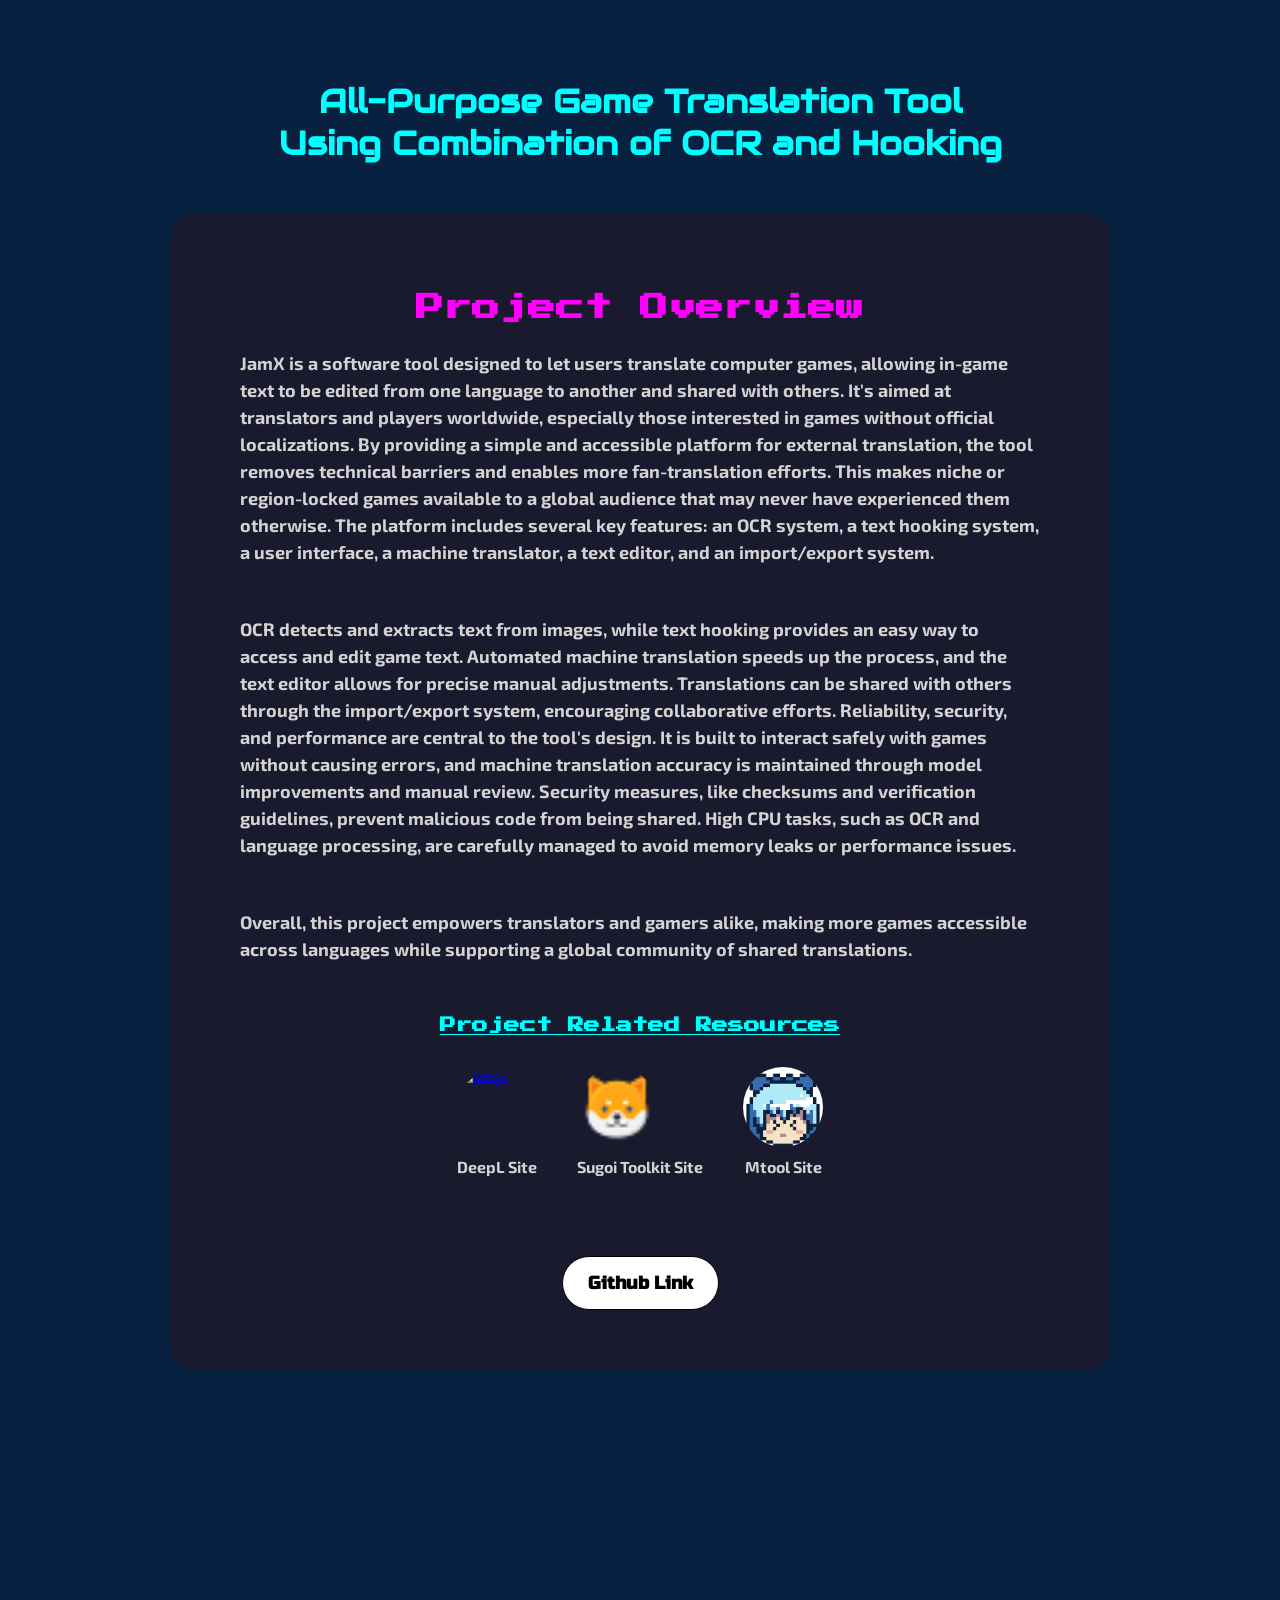
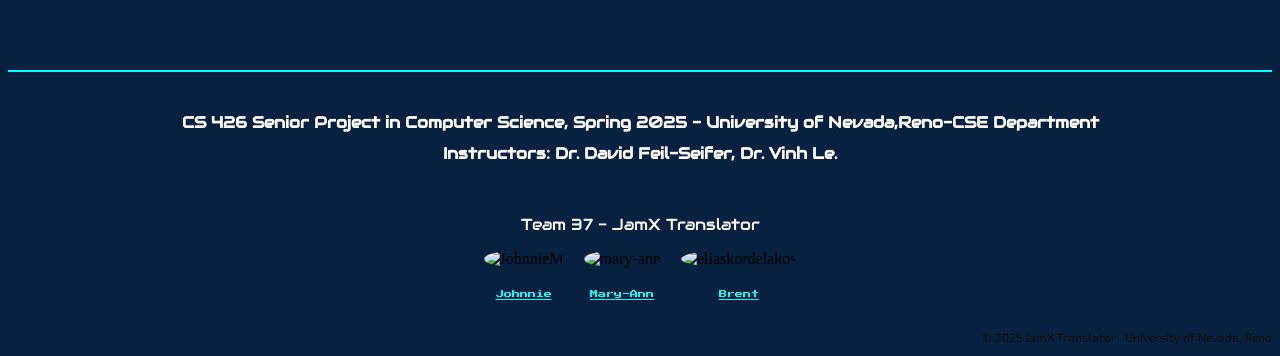
==== website/about.html @ 9e097b31 "Merge branch 'main' of https://github.com/JohnnieM-CS426/GameTranslationTool" ====
<!doctype html>
<html lang="en">
  <head>
    <meta charset="UTF-8" />
    <meta name="viewport" content="width=device-width, initial-scale=1.0" />
    <link rel="stylesheet" href="css/about.css" />
    <link
      href="https://fonts.googleapis.com/css2?family=Press+Start+2P&display=swap"
      rel="stylesheet"
    />
    <link
      href="https://fonts.googleapis.com/css2?family=Audiowide&display=swap"
      rel="stylesheet"
    />
    <link
      href="https://fonts.googleapis.com/css2?family=Russo+One&display=swap"
      rel="stylesheet"
    />
    <link
      href="https://fonts.googleapis.com/css2?family=Exo+2:wght@400;600&display=swap"
      rel="stylesheet"
    />
    <title>JamX Translator About Page</title>
  </head>
  <body>
    <h1 class="mainheading">
      <strong
        >All-Purpose Game Translation Tool <br />Using Combination of OCR and
        Hooking</strong>
    </h1>
    
    <div class="description-container">
      <h3><strong>Project Overview</strong></h3>
      <p class="description">
        JamX is a software tool designed to let users translate computer games,
        allowing in-game text to be edited from one language to another and
        shared with others. It's aimed at translators and players worldwide,
        especially those interested in games without official localizations. By
        providing a simple and accessible platform for external translation, the
        tool removes technical barriers and enables more fan-translation
        efforts. This makes niche or region-locked games available to a global
        audience that may never have experienced them otherwise. The platform
        includes several key features: an OCR system, a text hooking system, a
        user interface, a machine translator, a text editor, and an
        import/export system.
      </p>

      <p class="description">
        OCR detects and extracts text from images, while text hooking provides
        an easy way to access and edit game text. Automated machine translation
        speeds up the process, and the text editor allows for precise manual
        adjustments. Translations can be shared with others through the
        import/export system, encouraging collaborative efforts. Reliability,
        security, and performance are central to the tool's design. It is built
        to interact safely with games without causing errors, and machine
        translation accuracy is maintained through model improvements and manual
        review. Security measures, like checksums and verification guidelines,
        prevent malicious code from being shared. High CPU tasks, such as OCR
        and language processing, are carefully managed to avoid memory leaks or
        performance issues.
      </p>
      <p class="description">
        Overall, this project empowers translators and gamers alike, making more
        games accessible across languages while supporting a global community of
        shared translations.
      </p>
      <h4 class="resources">Project Related Resources</h4>
      <div class="grid">
        <div>
          <a href="https://www.deepl.com/en/translator" target="_blank">
            <img
              src="https://www.deepl.com/img/logo/deepl-logo-blue.svg"
              alt="deepl"
            />
          </a>
          <p>DeepL Site</p>
        </div>
        <div>
          <a href="https://sugoitoolkit.com/" target="_blank">
            <img
              src="[data-uri]
            LQIQodusFhY6n9AiFjDOlT6iGw3TqfNliC/
            REMtC3melzgO6eQkaooGp4FKyYgWIl6JdH80YqQrqyFBIyb35/+CHWNMR+QTDZNEZfNG5lmTM9XV17AzQuu
            CjG4LnXVgKwVZVgWqIlSZsvqrHq4BGMsutyAACILbJWMMqnUPX9NPYOdrBnnb5pBdzwyO6UcP3zhNgQWQi6IQOQQMUirMHi4xpscKGvy43x+4gepIebwc7hZL
            GqaU06KQIQ0pDmN9ty9Y4ch1i8J1I8oxFu/6nDMF+amuo6iuTxxzEc1+Xt7EcjWnlHcfFrrj954Elknl57JfNGJSdixCKSHiyLaMJ01Mezq1zckz+WN9AWTuLEgmRC98AAAAAElFTkSuQmCC"
              alt="Sugoi Toolkit photo"
            />
          </a>
          <p>Sugoi Toolkit Site</p>
        </div>
        <div>
          <a href="https://mtool.app/?lang=en" target="_blank">
            <img
              src="[data-uri]"
              alt="MTool photo"
            />
          </a>
          <p>Mtool Site</p>
        </div>
      </div>
      <button>Github Link</button>
    </div>

    <hr />
    <h2 class="subheading">
      CS 426 Senior Project in Computer Science, Spring 2025 - University of
      Nevada,Reno-CSE Department
    </h2>
    <h2 class="subheading1">
      <strong
        >Instructors: Dr. David Feil-Seifer, Dr. Vinh Le.
      </strong>
    </h2>
    <p class="team-number">Team 37 - JamX Translator</p>
    <div class="team-members">
      <div class="member">
        <img
          src="https://avatars.githubusercontent.com/u/104628122?v=4"
          alt="JohnnieM"
          width="100"
          height="100"
        />
        <p>
          <a href="https://github.com/JohnnieM-CS426">Johnnie</a>
        </p>
      </div>

      <div class="member">
        <img
          src="https://avatars.githubusercontent.com/u/52412313?v=4"
          alt="mary-ann"
          width="100"
          height="100"
        />
        <p>
          <a href="https://github.com/1107-Mary-Ann-Affo">Mary-Ann</a>
        </p>
      </div>

      <div class="member">
        <img
          src="https://avatars.githubusercontent.com/u/105803907?v=4"
          alt="eliaskordelakos"
          width="100"
          height="100"
        />
        <p><a href="https://github.com/1001-Galela-Amiel">Brent</a></p>
      </div>
    </div>
    <footer>
      <p>© 2025 JamX Translator · University of Nevada, Reno</p>
    </footer>
    <script src ="js/script.js"></script>
  </body>
</html>
---- website/css/about.css ----
body {
        background-color: #082140;
        max-width: 100%;
      }

      .mainheading {
        text-align: center;
        color: #00ffff;
        font-size: 33px;
        margin-top: 80px;
        margin-bottom: 10px;
        font-family: "Audiowide", cursive;
        position: sticky;
      }

      .subheading {
        text-align: center;
        color: white;
        font-size: 16px;
        margin-top: 40px;
        margin-bottom: 10px;
        font-family: "Audiowide", cursive;
      }

      .subheading1 {
        text-align: center;
        color: white;
        font-size: 16px;
        margin-top: 10px;
        margin-bottom: 50px;
        font-family: "Audiowide", cursive;
      }

      .description {
        color: #d3d3d3;
        font-size: 18px;
        font-weight: bold;
        margin: 20px auto 0 auto;
        max-width: 800px;
        padding: 0 20px;
        line-height: 1.5;
        font-family: "Exo 2", sans-serif;
      }

      .description-container {
        justify-content: center;
        background-color: #1a1a2e;
        border-radius: 25px;
        margin: 50px auto;
        padding: 30px 20px;
        max-width: 900px;
        margin-top: 50px;
      }

      .description-container p {
        margin-bottom: 50px;
      }

      .description-container h3 {
        margin-top: 50px;
        text-align: center;
        color: #ff00ff;
        font-family: "Press Start 2P", cursive;
        text-align: center;
        font-size: 28px;
      }

      button {
        padding: 15px 25px;
        margin: 30px auto;
        display: block;
        border: 1px solid black;
        border-radius: 35px;
        background: white;
        color: black;
        font-size: 18px;
        max-height: 100px;
        font-weight: bold;
        font-family: "Russo One", sans-serif;
      }

      button:hover {
        transition: all 150ms ease-in-out;
        cursor: pointer;
        background: black;
        color: #ff00ff;
      }

      .heading {
        color: white;
        text-align: center;
      }

      .team-members {
        display: flex;
        flex-wrap: wrap;
        justify-content: center;
        margin-top: 15px;
        gap: 20px;
      }

      .member {
        text-align: center;
      }

      .member img {
        border-radius: 50%;
        width: 40px;
        height: 40px;
        object-fit: cover;
        margin-top: 0px;
      }

      .team-members a {
        color: #00ffff;
        font-size: 8px;
        margin-top: 10px;
        font-family: "Press Start 2P", cursive;
      }

      a:hover {
        color: #ff00ff;
      }

      .resources {
        text-align: center;
        text-decoration: underline;
        color: #00ffff;
        font-size: 16px;
        margin-top: 50px auto;
        margin-bottom: 30px;
        font-family: "Press Start 2P", cursive;
        line-height: 1.5;
      }

      .grid {
        display: flex;
        flex-wrap: wrap;
        justify-content: center;
        gap: 40px;
      }

      .grid p {
        text-align: center;
        color: #d3d3d3;
        font-weight: bold;
        margin-top: 10px;
        font-family: "Exo 2", sans-serif;
      }

      .grid img {
        width: 80px;
        height: 80px;
        object-fit: cover;
        border-radius: 50%;
        display: block;
      }

      .description-container img:hover {
        transform: scale(1.2);
        transition: all 150ms ease-in-out;
        cursor: pointer;
      }

      footer {
        text-align: right;
        color: rgb(16, 15, 15);
        font-size: 12px;
        font-family: "Exo 2", sans-serif;
      }

      hr {
        border: 1px solid #00ffff;
        margin-top: 300px;
      }

      .team-number {
        text-align: center;
        color: white;
        font-size: 16px;
        margin-top: 50px;
        margin-bottom: 10px;
        font-family: "Audiowide", cursive;
      }
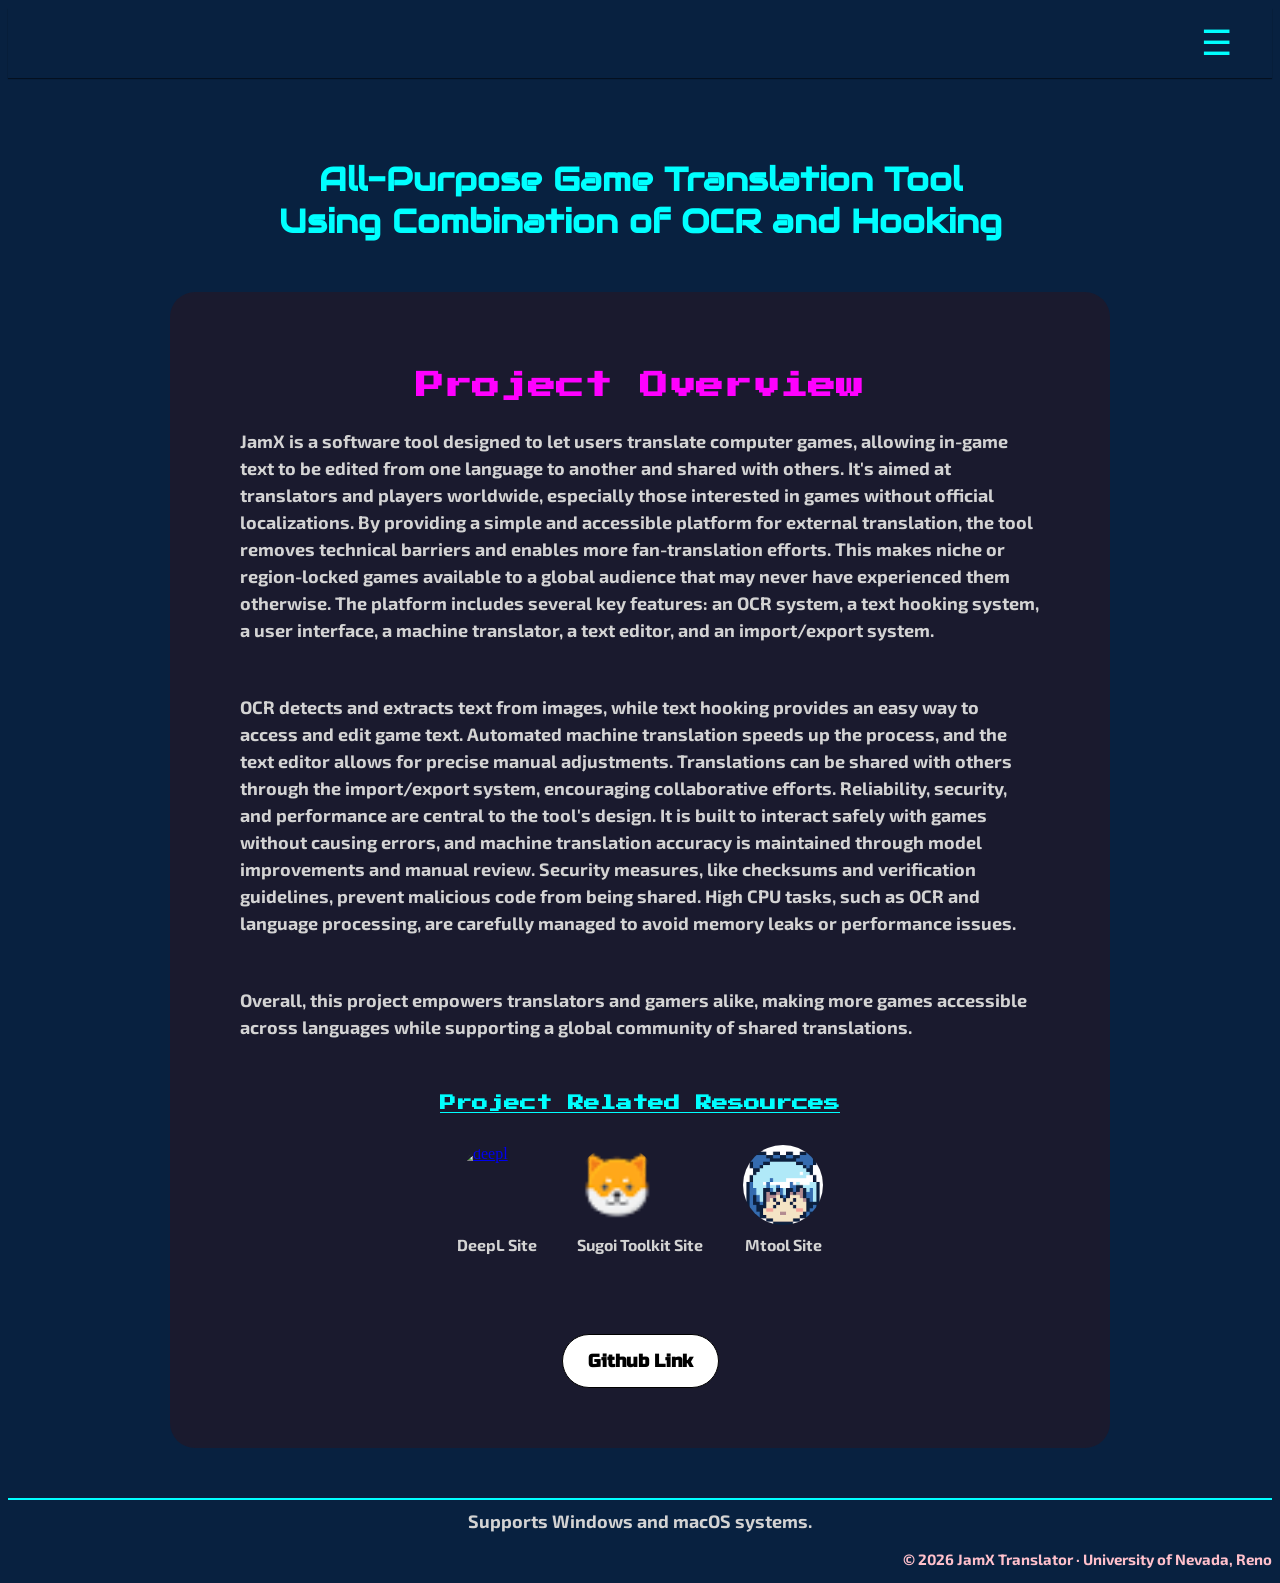
==== commit d883c0a5: "Text to speech feature, ocr options feature for better interface presentation, updates in mac captur" ====
--- a/website/about.html
+++ b/website/about.html
@@ -23,6 +23,15 @@
     <title>JamX Translator About Page</title>
   </head>
   <body>
+   <nav>
+    <div class="menu">
+      <button class="menu-btn" onclick="toggleMenu()">☰</button>
+      <div class="menu-content">
+        <a href="index.html">Home</a>
+        <a href="download.html">Download</a>
+        <a href="about.html">About</a>
+      </div>
+    </div></nav>
     <h1 class="mainheading">
       <strong
         >All-Purpose Game Translation Tool <br />Using Combination of OCR and
@@ -120,57 +129,13 @@
           <p>Mtool Site</p>
         </div>
       </div>
-      <button>Github Link</button>
+      <button class ="github-button">Github Link</button>
     </div>
 
-    <hr />
-    <h2 class="subheading">
-      CS 426 Senior Project in Computer Science, Spring 2025 - University of
-      Nevada,Reno-CSE Department
-    </h2>
-    <h2 class="subheading1">
-      <strong
-        >Instructors: Dr. David Feil-Seifer, Dr. Vinh Le.
-      </strong>
-    </h2>
-    <p class="team-number">Team 37 - JamX Translator</p>
-    <div class="team-members">
-      <div class="member">
-        <img
-          src="https://avatars.githubusercontent.com/u/104628122?v=4"
-          alt="JohnnieM"
-          width="100"
-          height="100"
-        />
-        <p>
-          <a href="https://github.com/JohnnieM-CS426">Johnnie</a>
-        </p>
-      </div>
-
-      <div class="member">
-        <img
-          src="https://avatars.githubusercontent.com/u/52412313?v=4"
-          alt="mary-ann"
-          width="100"
-          height="100"
-        />
-        <p>
-          <a href="https://github.com/1107-Mary-Ann-Affo">Mary-Ann</a>
-        </p>
-      </div>
-
-      <div class="member">
-        <img
-          src="https://avatars.githubusercontent.com/u/105803907?v=4"
-          alt="eliaskordelakos"
-          width="100"
-          height="100"
-        />
-        <p><a href="https://github.com/1001-Galela-Amiel">Brent</a></p>
-      </div>
-    </div>
+   <hr />
+   <h2 class="support2">Supports Windows and macOS systems.</h2>
     <footer>
-      <p>© 2025 JamX Translator · University of Nevada, Reno</p>
+      <p>© 2026 JamX Translator · University of Nevada, Reno</p>
     </footer>
     <script src ="js/script.js"></script>
   </body>
--- a/website/css/about.css
+++ b/website/css/about.css
@@ -1,186 +1,220 @@
-
-      body {
-        background-color: #082140;
-        max-width: 100%;
-      }
-
-      .mainheading {
-        text-align: center;
-        color: #00ffff;
-        font-size: 33px;
-        margin-top: 80px;
-        margin-bottom: 10px;
-        font-family: "Audiowide", cursive;
-        position: sticky;
-      }
-
-      .subheading {
-        text-align: center;
-        color: white;
-        font-size: 16px;
-        margin-top: 40px;
-        margin-bottom: 10px;
-        font-family: "Audiowide", cursive;
-      }
-
-      .subheading1 {
-        text-align: center;
-        color: white;
-        font-size: 16px;
-        margin-top: 10px;
-        margin-bottom: 50px;
-        font-family: "Audiowide", cursive;
-      }
-
-      .description {
-        color: #d3d3d3;
-        font-size: 18px;
-        font-weight: bold;
-        margin: 20px auto 0 auto;
-        max-width: 800px;
-        padding: 0 20px;
-        line-height: 1.5;
-        font-family: "Exo 2", sans-serif;
-      }
-
-      .description-container {
-        justify-content: center;
-        background-color: #1a1a2e;
-        border-radius: 25px;
-        margin: 50px auto;
-        padding: 30px 20px;
-        max-width: 900px;
-        margin-top: 50px;
-      }
-
-      .description-container p {
-        margin-bottom: 50px;
-      }
-
-      .description-container h3 {
-        margin-top: 50px;
-        text-align: center;
-        color: #ff00ff;
-        font-family: "Press Start 2P", cursive;
-        text-align: center;
-        font-size: 28px;
-      }
-
-      button {
-        padding: 15px 25px;
-        margin: 30px auto;
-        display: block;
-        border: 1px solid black;
-        border-radius: 35px;
-        background: white;
-        color: black;
-        font-size: 18px;
-        max-height: 100px;
-        font-weight: bold;
-        font-family: "Russo One", sans-serif;
-      }
-
-      button:hover {
-        transition: all 150ms ease-in-out;
-        cursor: pointer;
-        background: black;
-        color: #ff00ff;
-      }
-
-      .heading {
-        color: white;
-        text-align: center;
-      }
-
-      .team-members {
-        display: flex;
-        flex-wrap: wrap;
-        justify-content: center;
-        margin-top: 15px;
-        gap: 20px;
-      }
-
-      .member {
-        text-align: center;
-      }
-
-      .member img {
-        border-radius: 50%;
-        width: 40px;
-        height: 40px;
-        object-fit: cover;
-        margin-top: 0px;
-      }
-
-      .team-members a {
-        color: #00ffff;
-        font-size: 8px;
-        margin-top: 10px;
-        font-family: "Press Start 2P", cursive;
-      }
-
-      a:hover {
-        color: #ff00ff;
-      }
-
-      .resources {
-        text-align: center;
-        text-decoration: underline;
-        color: #00ffff;
-        font-size: 16px;
-        margin-top: 50px auto;
-        margin-bottom: 30px;
-        font-family: "Press Start 2P", cursive;
-        line-height: 1.5;
-      }
-
-      .grid {
-        display: flex;
-        flex-wrap: wrap;
-        justify-content: center;
-        gap: 40px;
-      }
-
-      .grid p {
-        text-align: center;
-        color: #d3d3d3;
-        font-weight: bold;
-        margin-top: 10px;
-        font-family: "Exo 2", sans-serif;
-      }
-
-      .grid img {
-        width: 80px;
-        height: 80px;
-        object-fit: cover;
-        border-radius: 50%;
-        display: block;
-      }
-
-      .description-container img:hover {
-        transform: scale(1.2);
-        transition: all 150ms ease-in-out;
-        cursor: pointer;
-      }
-
-      footer {
-        text-align: right;
-        color: rgb(16, 15, 15);
-        font-size: 12px;
-        font-family: "Exo 2", sans-serif;
-      }
-
-      hr {
-        border: 1px solid #00ffff;
-        margin-top: 300px;
-      }
-
-      .team-number {
-        text-align: center;
-        color: white;
-        font-size: 16px;
-        margin-top: 50px;
-        margin-bottom: 10px;
-        font-family: "Audiowide", cursive;
-      }
- +body {
+  background-color: #082140;
+  max-width: 100%;
+}
+
+.mainheading {
+  text-align: center;
+  color: #00ffff;
+  font-size: 33px;
+  margin-top: 80px;
+  margin-bottom: 10px;
+  font-family: "Audiowide", cursive;
+  position: sticky;
+}
+
+.description {
+  color: #d3d3d3;
+  font-size: 18px;
+  font-weight: bold;
+  margin: 20px auto 0 auto;
+  max-width: 800px;
+  padding: 0 20px;
+  line-height: 1.5;
+  font-family: "Exo 2", sans-serif;
+}
+
+.description-container {
+  justify-content: center;
+  background-color: #1a1a2e;
+  border-radius: 25px;
+  margin: 50px auto;
+  padding: 30px 20px;
+  max-width: 900px;
+  margin-top: 50px;
+}
+
+.description-container p {
+  margin-bottom: 50px;
+}
+
+.description-container h3 {
+  margin-top: 50px;
+  text-align: center;
+  color: #ff00ff;
+  font-family: "Press Start 2P", cursive;
+  text-align: center;
+  font-size: 28px;
+}
+
+.github-button {
+  padding: 15px 25px;
+  margin: 30px auto;
+  display: block;
+  border: 1px solid black;
+  border-radius: 35px;
+  background: white;
+  color: black;
+  font-size: 18px;
+  max-height: 100px;
+  font-weight: bold;
+  font-family: "Russo One", sans-serif;
+}
+
+.github-button:hover {
+  transition: all 150ms ease-in-out;
+  cursor: pointer;
+  background: black;
+  color: #ff00ff;
+}
+
+.heading {
+  color: white;
+  text-align: center;
+}
+
+a:hover {
+  color: #ff00ff;
+}
+
+.resources {
+  text-align: center;
+  text-decoration: underline;
+  color: #00ffff;
+  font-size: 16px;
+  margin-top: 50px auto;
+  margin-bottom: 30px;
+  font-family: "Press Start 2P", cursive;
+  line-height: 1.5;
+}
+
+.grid {
+  display: flex;
+  flex-wrap: wrap;
+  justify-content: center;
+  gap: 40px;
+}
+
+.grid p {
+  text-align: center;
+  color: #d3d3d3;
+  font-weight: bold;
+  margin-top: 10px;
+  font-family: "Exo 2", sans-serif;
+}
+
+.grid img {
+  width: 80px;
+  height: 80px;
+  object-fit: cover;
+  border-radius: 50%;
+  display: block;
+}
+
+.description-container img:hover {
+  transform: scale(1.2);
+  transition: all 150ms ease-in-out;
+  cursor: pointer;
+}
+
+footer {
+  text-align: right;
+  color: pink;
+  font-size: 15px;
+  font-family: "Exo 2", sans-serif;
+  font-weight: bold;
+}
+
+hr {
+  border: 1px solid #00ffff;
+}
+
+nav {
+  position: sticky;
+  top: 0;
+  background-color: #082140;
+  z-index: 900;
+  justify-content: center;
+  text-align: center;
+  padding: 5px 0;
+  box-shadow: 0 1px 1px rgba(0, 0, 0, 0.5);
+  width: 100%;
+}
+
+
+.menu {
+  position: relative;
+  top: 0;
+  display: flex;
+  justify-content: flex-end;
+  padding-right: 20px;
+}
+
+.menu-btn {
+  font-size: 35px;
+  padding: 10px 20px;
+  cursor: pointer;
+  background-color: #082140;
+  color: #00ffff;
+  border: none;
+}
+
+.menu-content {
+  position: fixed;
+  top: 0;
+  right: -260px;
+  width: 250px;
+  height: 100%;
+  background: rgba(1, 12, 25, 0.95);
+  backdrop-filter: blur(10px);
+  padding-top: 80px;
+  transition: right 0.3s ease;
+  z-index: 1050;
+}
+
+.menu-content.active {
+  right: 0;
+}
+
+.menu-content a {
+  display: block;
+  padding: 20px;
+  color: #00ffff;
+  text-decoration: none;
+  font-family: "Exo 2", sans-serif;
+  font-size: 16px;
+  border: 1px solid #010c19;
+  transition: 0.3s; 
+}
+
+.menu-content a:hover {
+  color: #0ff;
+  background: rgba(0,255,255,0.05);
+}
+
+.overlay {
+  position: fixed;
+  top: 0;
+  left: 0;
+  width: 100%;
+  height: 100%;
+  background: rgba(0,0,0,0.6);
+  display: none;
+  z-index: 1000;
+}
+
+.overlay.active {
+  display: block;
+}
+
+.support2 {
+  text-align: center;
+  color: #d3d3d3;
+  font-size: 18px;
+  font-weight: bold;
+  margin: 5px auto 5px auto;
+  max-width: 800px;
+  padding: 0 20px;
+  line-height: 1.5;
+  font-family: "Exo 2", sans-serif;
+}
